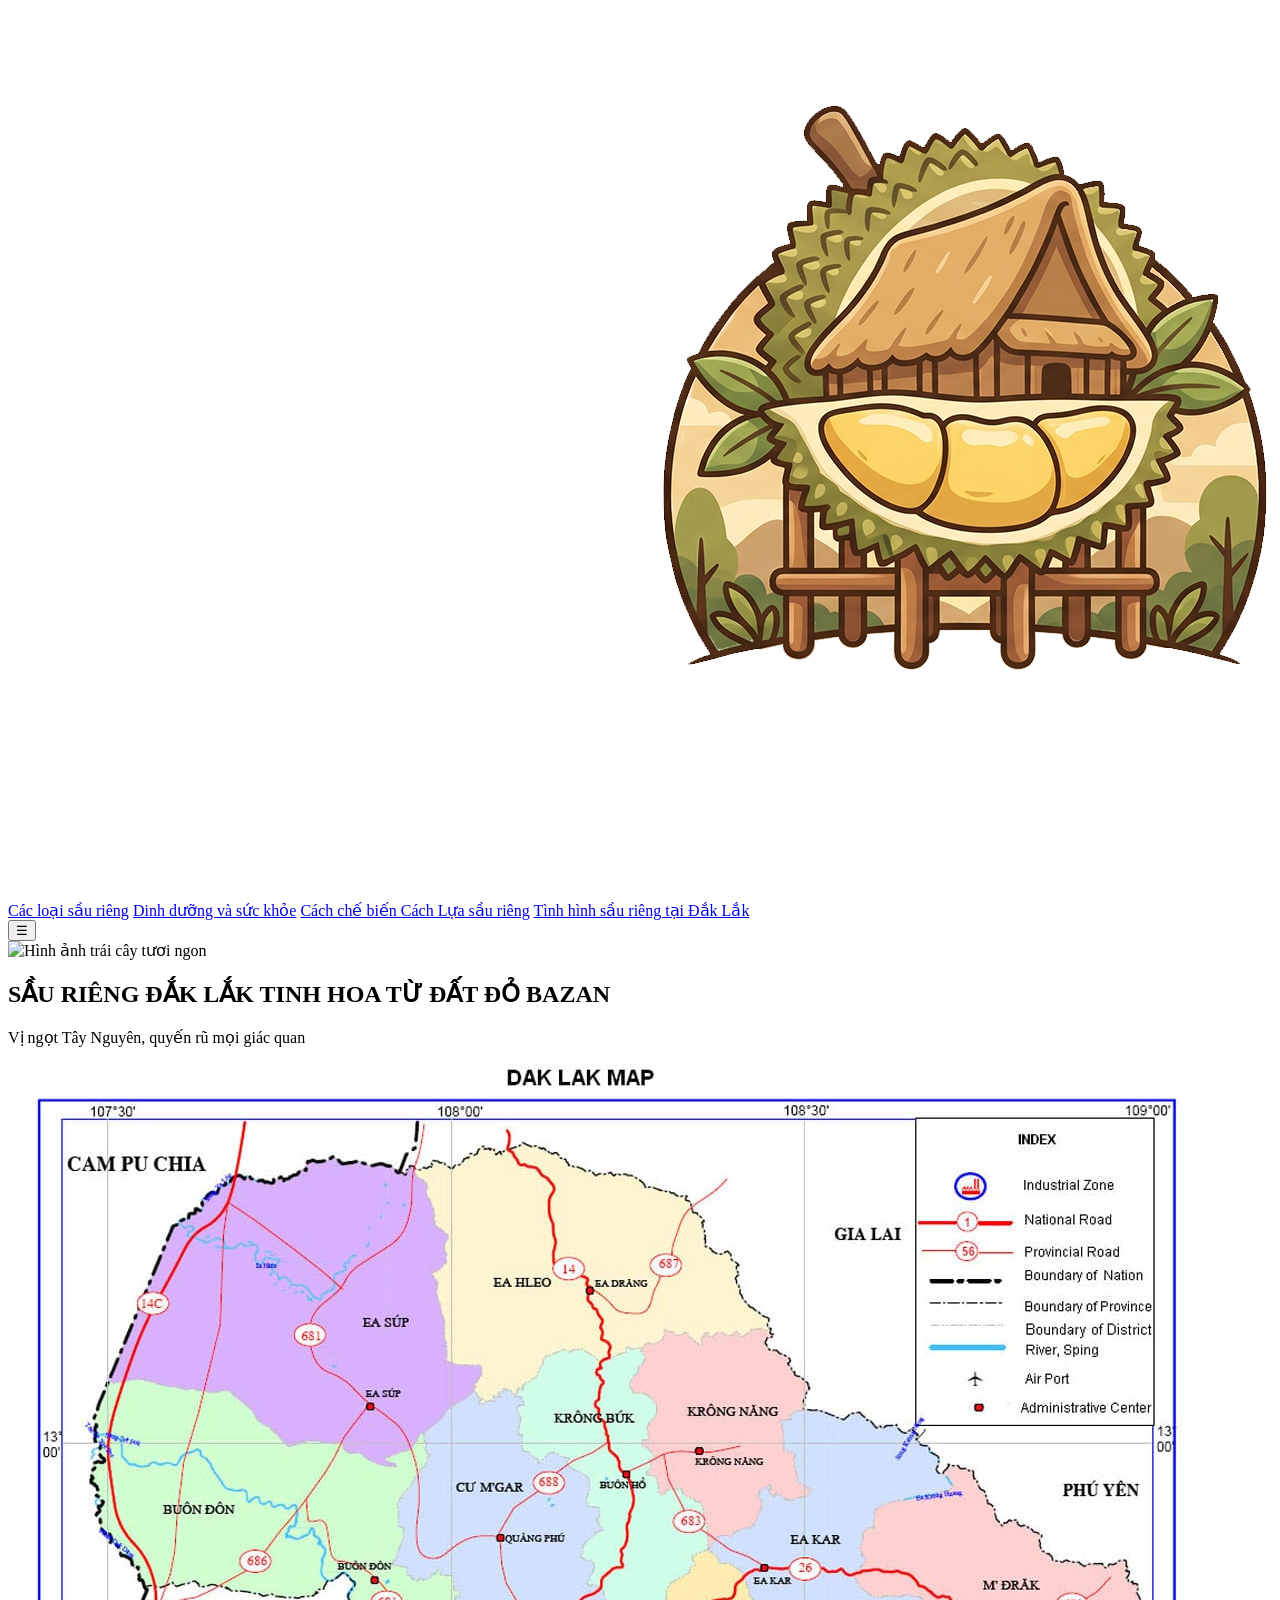
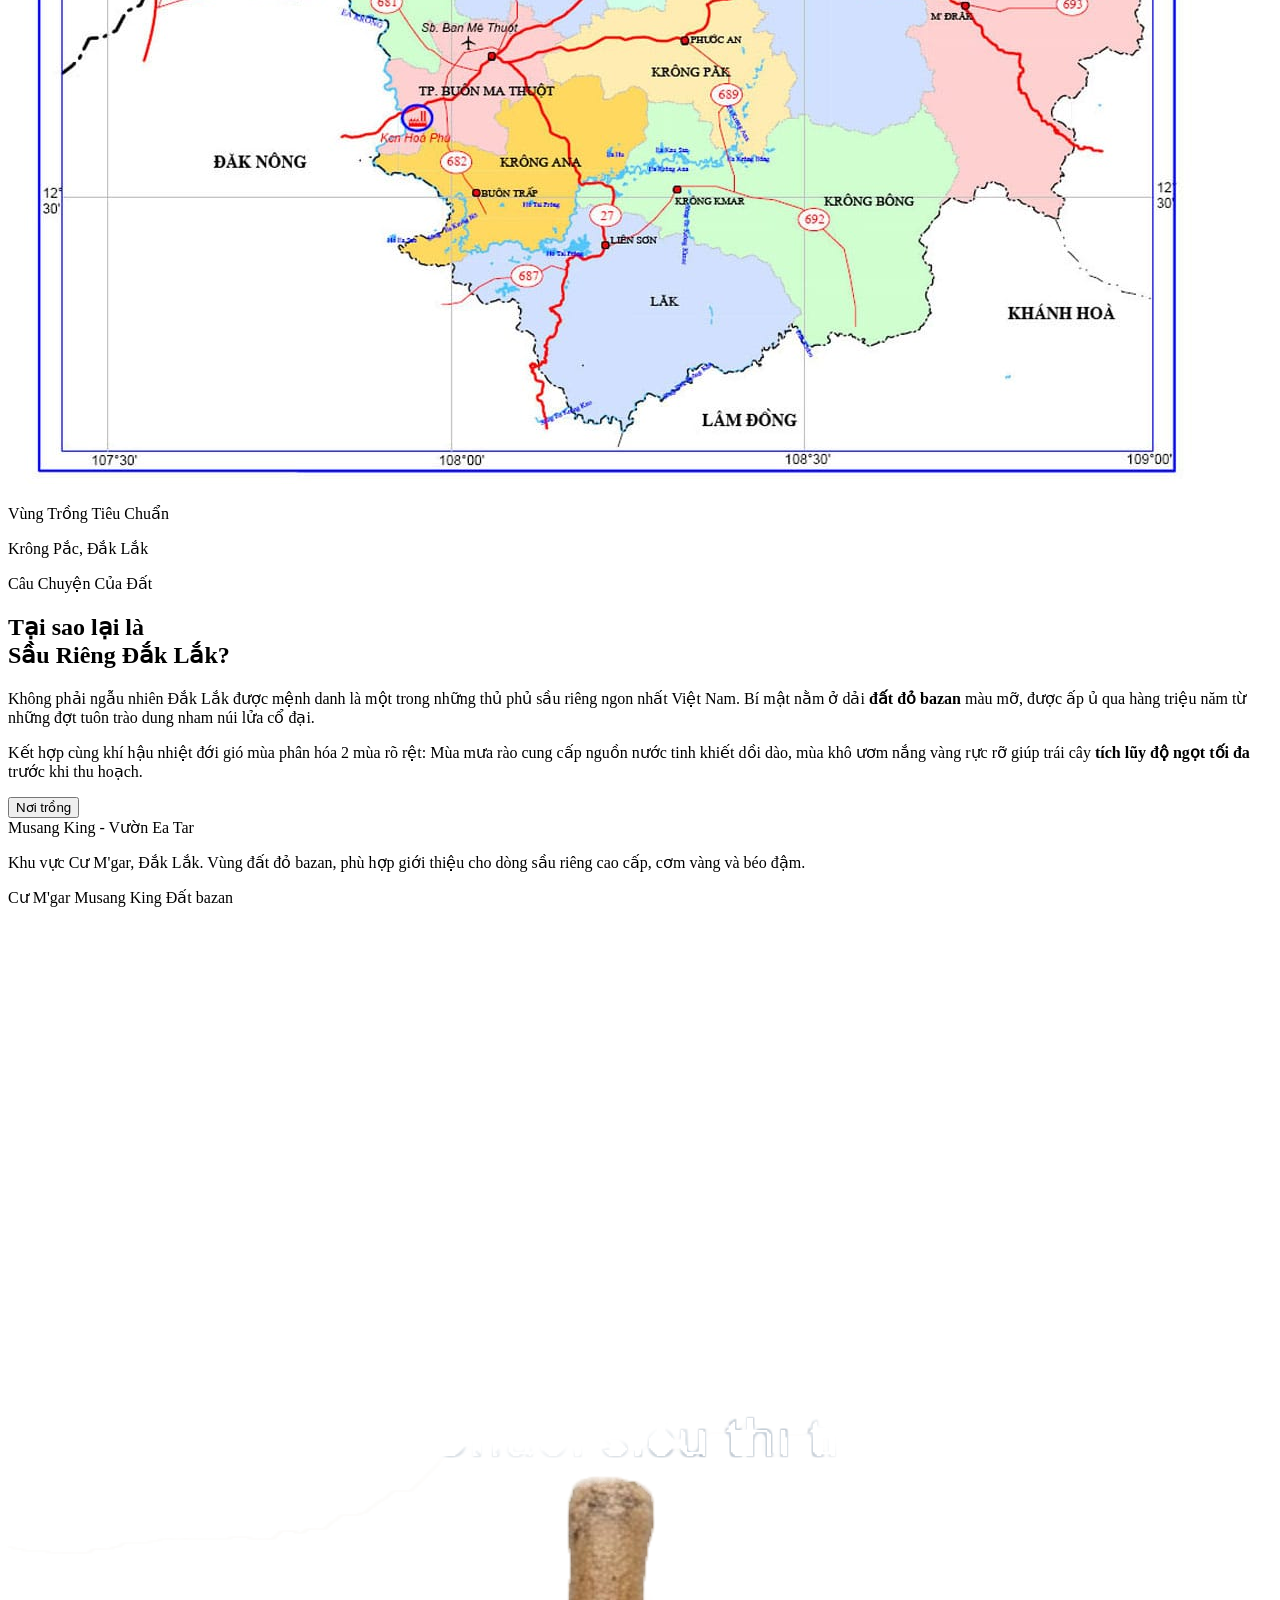
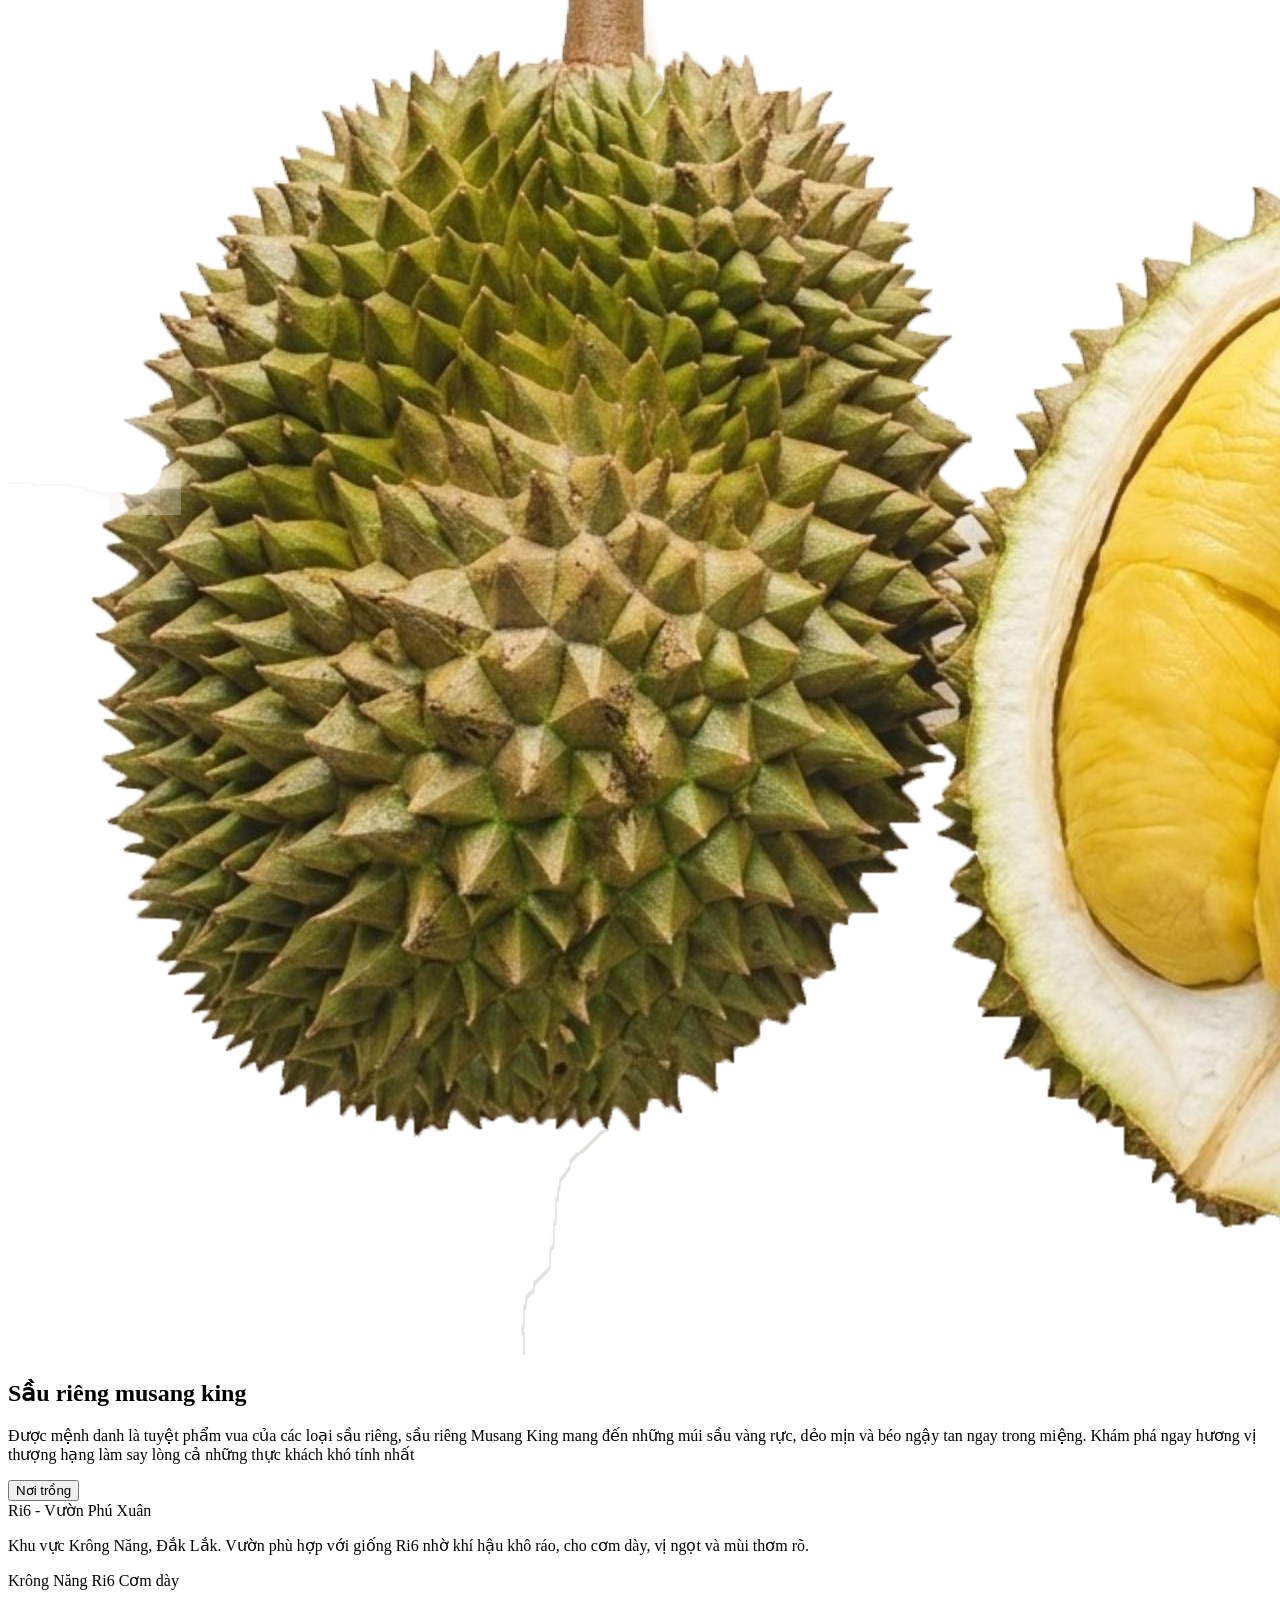
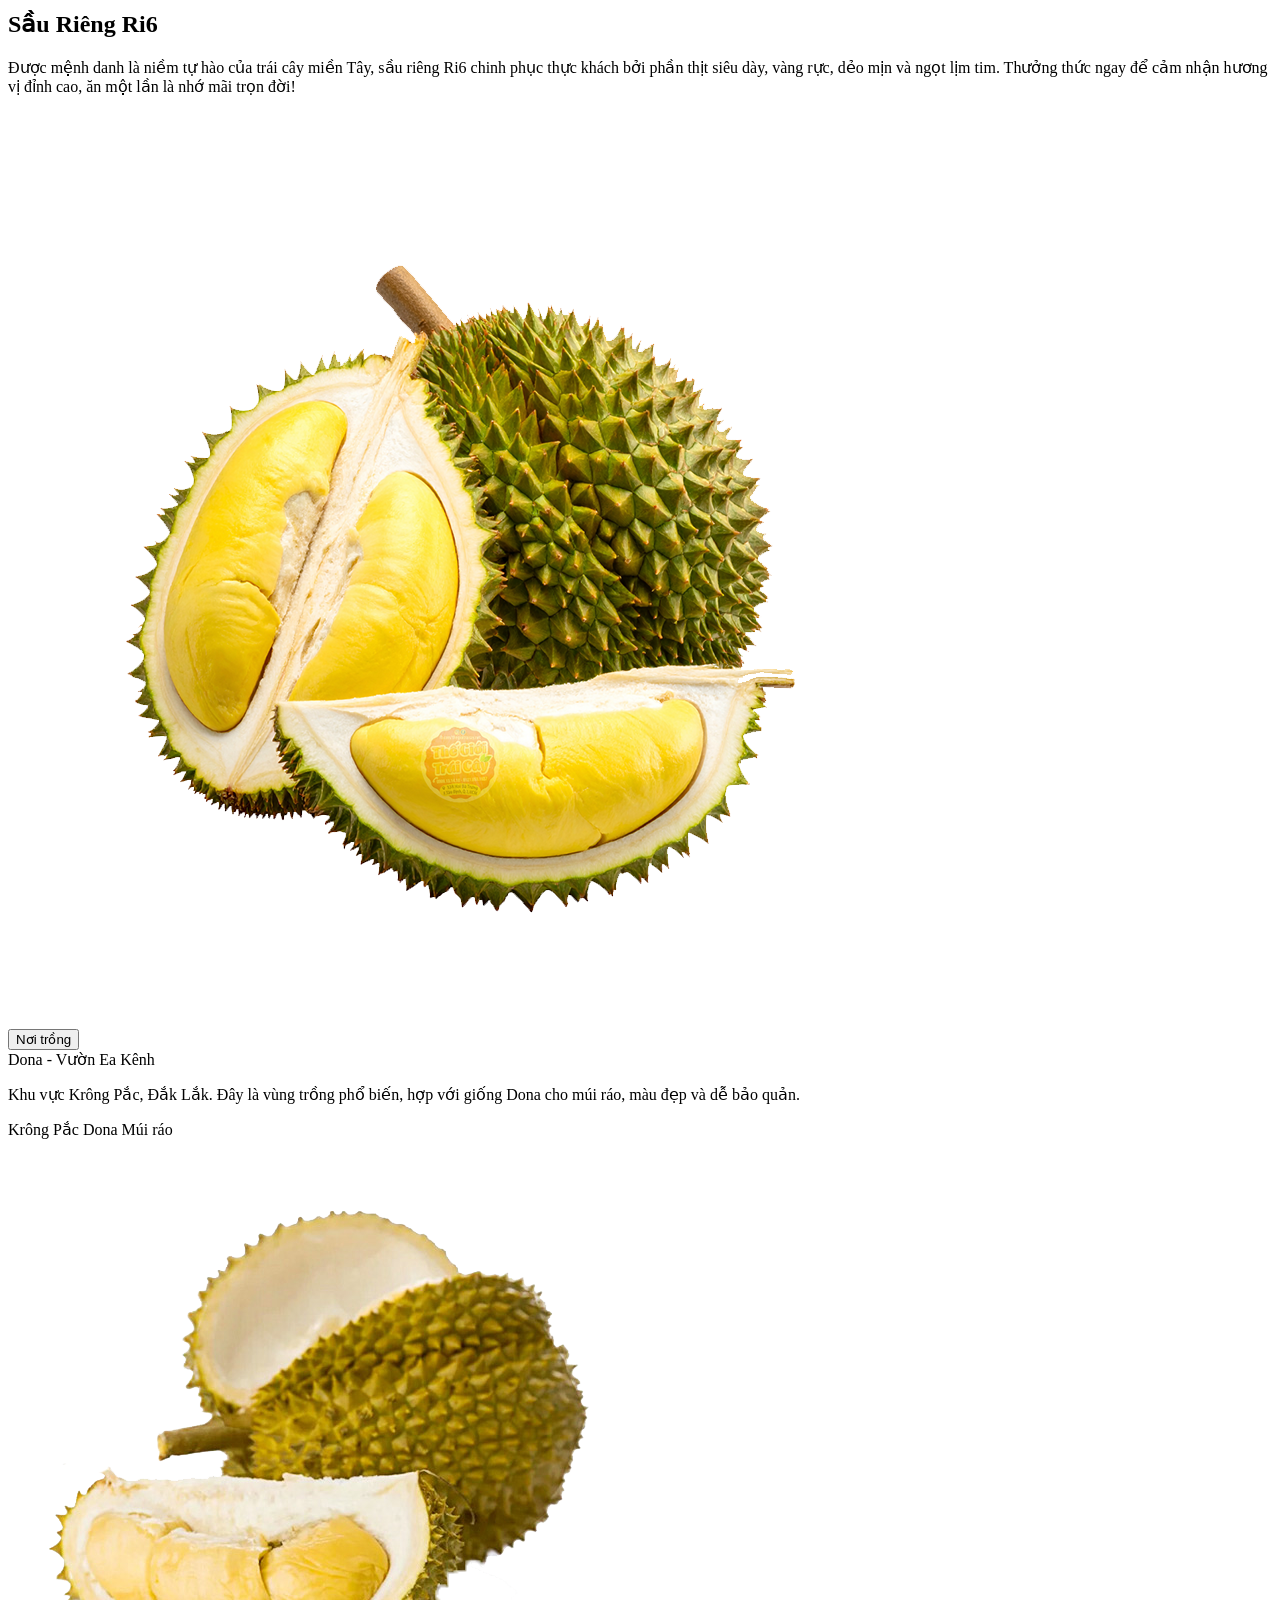
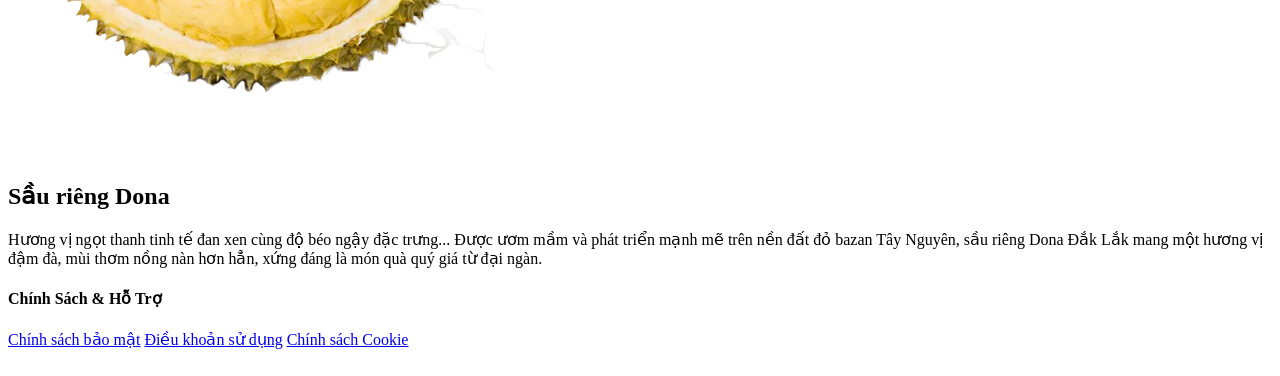
==== index.html @ b964bef3 "lan 1 Dang: tạo layout cac trang toi uu bang responsive bang tailwind Khanh: viet cac css dung chung" ====
<!DOCTYPE html>
<html lang="vi">
<head>
    <meta charset="UTF-8">
    <meta name="viewport" content="width=device-width, initial-scale=1.0">
    <title>sauriengdaklak</title>
    <script src="https://cdn.tailwindcss.com"></script>
    <link rel="stylesheet" href="css/site.css">
    <script>
        tailwind.config = {
            theme: {
                extend: {
                    colors: {
                        'main-bg': '#FFFFFF',
                        'interactive': '#FFB800',
                        'text-desc': '#333333',
                        'text-sub': '#32a866'
                    },
                    fontFamily: {
                        sans: ['ui-sans-serif', 'system-ui', '-apple-system', 'BlinkMacSystemFont', 'Segoe UI', 'Roboto', 'Helvetica Neue', 'Arial', 'sans-serif'],
                    }
                }
            }
        }
    </script>
</head>
<body class="bg-main-bg text-text-desc font-sans relative overflow-x-hidden overflow-y-scroll">

    <header class="fixed top-0 left-0 w-full z-50 bg-[#9AC23A]/80 backdrop-blur-md">
        
        <nav class="max-w-[100%] mx-auto flex justify-between items-center pr-4 pl-2 md:pr-8 md:pl-0 py-3 md:py-4 relative h-20">
            
            <a href="#" class="flex-shrink-0 relative z-10 flex items-center h-full ml-4 md:ml-8">
                <img src="images/logo.png" alt="Logo Thương Hiệu" class="h-20 md:h-28 w-auto object-contain">
            </a>

            <div class="site-menu">
                <a href="index.html" class="nav-link">Các loại sầu riêng</a>
                <a href="dinhduongvasuckhoe.html" class="nav-link">Dinh dưỡng và sức khỏe</a>
                <a href="cachchebien.html" class="nav-link">Cách chế biến </a>
                <a href="cachluasaurieng.html" class="nav-link">Cách Lựa sầu riêng</a>
                <a href="tinhhinhsaurieng.html" class="nav-link">Tình hình sầu riêng tại Đắk Lắk</a>
            </div>
        </nav>
    </header>

<!-- HERO BANNER -->
<section class="relative w-full h-[80vh] lg:h-screen flex justify-center items-center overflow-hidden">
  <!-- Background image -->
  <div class="absolute inset-0">
    <img src="images/—Pngtree—a closeup of durian fruits_15818791.png" alt="Hình ảnh trái cây tươi ngon" class="w-full h-full object-cover">
    <div class="absolute inset-0 bg-black/50"></div>
  </div>
  <div class="relative z-10 text-center max-w-4xl">
    <h1 class="text-3xl sm:text-3xl md:text-5xl font-black text-white drop-shadow-xl mb-4">
      SẦU RIÊNG ĐẮK LẮK 
      <span class="block mt-4 md:mt-3 text-2xl sm:text-4xl md:text-5xl text-white ">
            TINH HOA TỪ ĐẤT ĐỎ BAZAN
        </span>
    </h1>
    <p class="text-lg md:text-2xl text-white font-medium drop-shadow-md">
      Vị ngọt Tây Nguyên, quyến rũ mọi giác quan
    </p>
    <!--BOX CAU TRUYEN  -->
</section>
<section class="w-full bg-gray-50 py-16 md:py-24">
    <div class="max-w-7xl mx-auto px-4 md:px-8">
        
        <div class="bg-white rounded-[2rem] shadow-2xl overflow-hidden border border-gray-100 flex flex-col lg:flex-row items-center">
            
            <div class="w-full lg:w-1/2 h-[350px] lg:h-[550px] relative order-2 lg:order-1 ">
                
                <img src="images/bản-đồ-quy-hoạch-tỉnh-đắk-lắk.jpg" alt="Vùng trồng sầu riêng Đắk Lắk" class="w-full h-full object-cover">
                
                <div class="absolute bottom-6 left-6 bg-white/90 backdrop-blur-sm px-4 py-2 rounded-lg shadow-lg border-l-4 border-interactive">
                    <p class="font-bold text-gray-800 text-sm">Vùng Trồng Tiêu Chuẩn</p>
                    <p class="text-xs text-text-sub font-semibold uppercase mt-0.5">Krông Pắc, Đắk Lắk</p>
                </div>
            </div>

            <div class="w-full lg:w-1/2 p-8 md:p-12 lg:p-16 order-1 lg:order-2">
                
                <span class="text-text-sub font-extrabold tracking-widest text-sm uppercase mb-3 block">Câu Chuyện Của Đất</span>
                
                <h2 class="text-3xl md:text-4xl lg:text-5xl font-black text-gray-900 leading-tight mb-6">
                    Tại sao lại là <br/><span class="text-green-600">Sầu Riêng Đắk Lắk?</span>
                </h2>

                <div class="space-y-6 text-gray-600 leading-relaxed text-base md:text-lg">
                    <p>
                        Không phải ngẫu nhiên Đắk Lắk được mệnh danh là một trong những thủ phủ sầu riêng ngon nhất Việt Nam. Bí mật nằm ở dải <strong class="text-gray-900 font-bold">đất đỏ bazan</strong> màu mỡ, được ấp ủ qua hàng triệu năm từ những đợt tuôn trào dung nham núi lửa cổ đại.
                    </p>
                    
                    <p>
                        Kết hợp cùng khí hậu nhiệt đới gió mùa phân hóa 2 mùa rõ rệt: Mùa mưa rào cung cấp nguồn nước tinh khiết dồi dào, mùa khô ươm nắng vàng rực rỡ giúp trái cây <strong class="text-amber-600 font-bold">tích lũy độ ngọt tối đa</strong> trước khi thu hoạch.
                    </p>
                </div>
            </div>

        </div>
        
    </div>
</section>

    <!-- MAIN CONTENT: Bố cục Flex-wrap -->
    <main class="w-full max-w-7xl mx-auto py-12 md:py-16 px-4 md:px-8">
        <section class="relative w-full max-w-7xl mx-auto mb-16 md:mb-24 px-4 md:px-8 mt-12">     
    
    <div class="product-origin-bar">
        <div class="origin-nav">
            <button class="origin-trigger" type="button">Nơi trồng</button>
            <div class="origin-panel">
                <div class="origin-title">Musang King - Vườn Ea Tar</div>
                <p class="origin-detail">Khu vực Cư M'gar, Đắk Lắk. Vùng đất đỏ bazan, phù hợp giới thiệu cho dòng sầu riêng cao cấp, cơm vàng và béo đậm.</p>
                <div class="origin-meta">
                    <span>Cư M'gar</span>
                    <span>Musang King</span>
                    <span>Đất bazan</span>
                </div>
            </div>
        </div>
    </div>

    <div class="flex flex-wrap items-end relative z-10">
        
        <div class="w-full lg:w-1/2 flex justify-center p-4 md:p-6 pb-0 order-1">
            <img src="images/musang.png" alt="musangking" class="w-64 md:w-[600px] object-contain translate-y-6 md:translate-y-10 drop-shadow-2xl">
        </div>

        <div class="w-full lg:w-1/2 p-4 md:p-6 pb-6 lg:pb-28 order-2 text-center lg:text-left">
            <h2 class="text-4xl md:text-5xl font-bold text-text-sub mb-3 md:mb-4 uppercase"> Sầu riêng musang king</h2>
            <p class="text-text-desc leading-relaxed text-base md:text-lg">
                Được mệnh danh là tuyệt phẩm vua của các loại sầu riêng, sầu riêng Musang King mang đến những múi sầu vàng rực, dẻo mịn và béo ngậy tan ngay trong miệng. Khám phá ngay hương vị thượng hạng làm say lòng cả những thực khách khó tính nhất
            </p>
        </div>
        
    </div>
</section>

        <!-- Sản phẩm 2 (Zig-zag trên Desktop) -->
        <section class="relative w-full max-w-7xl mx-auto mb-16 md:mb-24 px-4 md:px-8 mt-12">
    
    <div class="product-origin-bar">
        <div class="origin-nav">
            <button class="origin-trigger" type="button">Nơi trồng</button>
            <div class="origin-panel">
                <div class="origin-title">Ri6 - Vườn Phú Xuân</div>
                <p class="origin-detail">Khu vực Krông Năng, Đắk Lắk. Vườn phù hợp với giống Ri6 nhờ khí hậu khô ráo, cho cơm dày, vị ngọt và mùi thơm rõ.</p>
                <div class="origin-meta">
                    <span>Krông Năng</span>
                    <span>Ri6</span>
                    <span>Cơm dày</span>
                </div>
            </div>
        </div>
    </div>

    <div class="flex flex-wrap items-end relative z-10">
        
        <div class="w-full lg:w-1/2 p-4 md:p-6 pb-6 lg:pb-28 text-center lg:text-left">
            <h2 class="text-4xl md:text-5xl font-bold text-text-sub mb-3 md:mb-4 uppercase">Sầu Riêng Ri6</h2>
            <p class="text-text-desc leading-relaxed text-base md:text-lg">
                Được mệnh danh là niềm tự hào của trái cây miền Tây, sầu riêng Ri6 chinh phục thực khách bởi phần thịt siêu dày, vàng rực, dẻo mịn và ngọt lịm tim. Thưởng thức ngay để cảm nhận hương vị đỉnh cao, ăn một lần là nhớ mãi trọn đời!
            </p>
        </div>

        <div class="w-full lg:w-1/2 flex justify-center p-4 md:p-6 pb-0">
            <img src="images/ri6.png" alt="Sầu Riêng Ri6" class="w-64 md:w-[600px] object-contain translate-y-6 md:translate-y-10 drop-shadow-5xl">
        </div>
        
    </div>
</section>
       
        <section class="relative w-full max-w-7xl mx-auto mb-16 md:mb-24 px-4 md:px-8 mt-12">
    
    <div class="product-origin-bar">
        <div class="origin-nav">
            <button class="origin-trigger" type="button">Nơi trồng</button>
            <div class="origin-panel">
                <div class="origin-title">Dona - Vườn Ea Kênh</div>
                <p class="origin-detail">Khu vực Krông Pắc, Đắk Lắk. Đây là vùng trồng phổ biến, hợp với giống Dona cho múi ráo, màu đẹp và dễ bảo quản.</p>
                <div class="origin-meta">
                    <span>Krông Pắc</span>
                    <span>Dona</span>
                    <span>Múi ráo</span>
                </div>
            </div>
        </div>
    </div>

    <div class="flex flex-wrap items-end relative z-10">
        
        <div class="w-full lg:w-1/2 flex justify-center p-4 md:p-6 pb-0 order-1">
            <img src="images/sau_rieng_dona.png" alt="dona" class="w-64 md:w-[600px] object-contain translate-y-6 md:translate-y-10 drop-shadow-2xl">
        </div>

        <div class="w-full lg:w-1/2 p-4 md:p-6 pb-6 lg:pb-28 order-2 text-center lg:text-left">
            <h2 class="text-4xl md:text-5xl font-bold text-text-sub mb-3 md:mb-4 uppercase">Sầu riêng Dona</h2>
            <p class="text-text-desc leading-relaxed text-base md:text-lg">
                Hương vị ngọt thanh tinh tế đan xen cùng độ béo ngậy đặc trưng... Được ươm mầm và phát triển mạnh mẽ trên nền đất đỏ bazan Tây Nguyên, sầu riêng Dona Đắk Lắk mang một hương vị đậm đà, mùi thơm nồng nàn hơn hẳn, xứng đáng là món quà quý giá từ đại ngàn.
            </p>
        </div>
        
    </div>
</section>
    </main>

    <!-- FOOTER -->
    <footer class="bg-gray-100 border-t border-gray-200 py-10 md:py-12">
        <div class="max-w-7xl mx-auto px-6 flex flex-col md:flex-row flex-wrap justify-between gap-8 md:gap-0">
            <div class="w-full md:w-1/2 flex flex-col gap-3 text-center md:text-left">
                <h4 class="font-bold text-lg text-text-sub uppercase mb-2">Chính Sách & Hỗ Trợ</h4>
                <a href="#" class="footer-link">Chính sách bảo mật</a>
                <a href="#" class="footer-link">Điều khoản sử dụng</a>
                <a href="#" class="footer-link">Chính sách Cookie</a>
            </div>
    </footer>

    <script src="https://code.jquery.com/jquery-3.7.1.min.js"></script>
    <script src="js/site.js"></script>

</body>
</html>
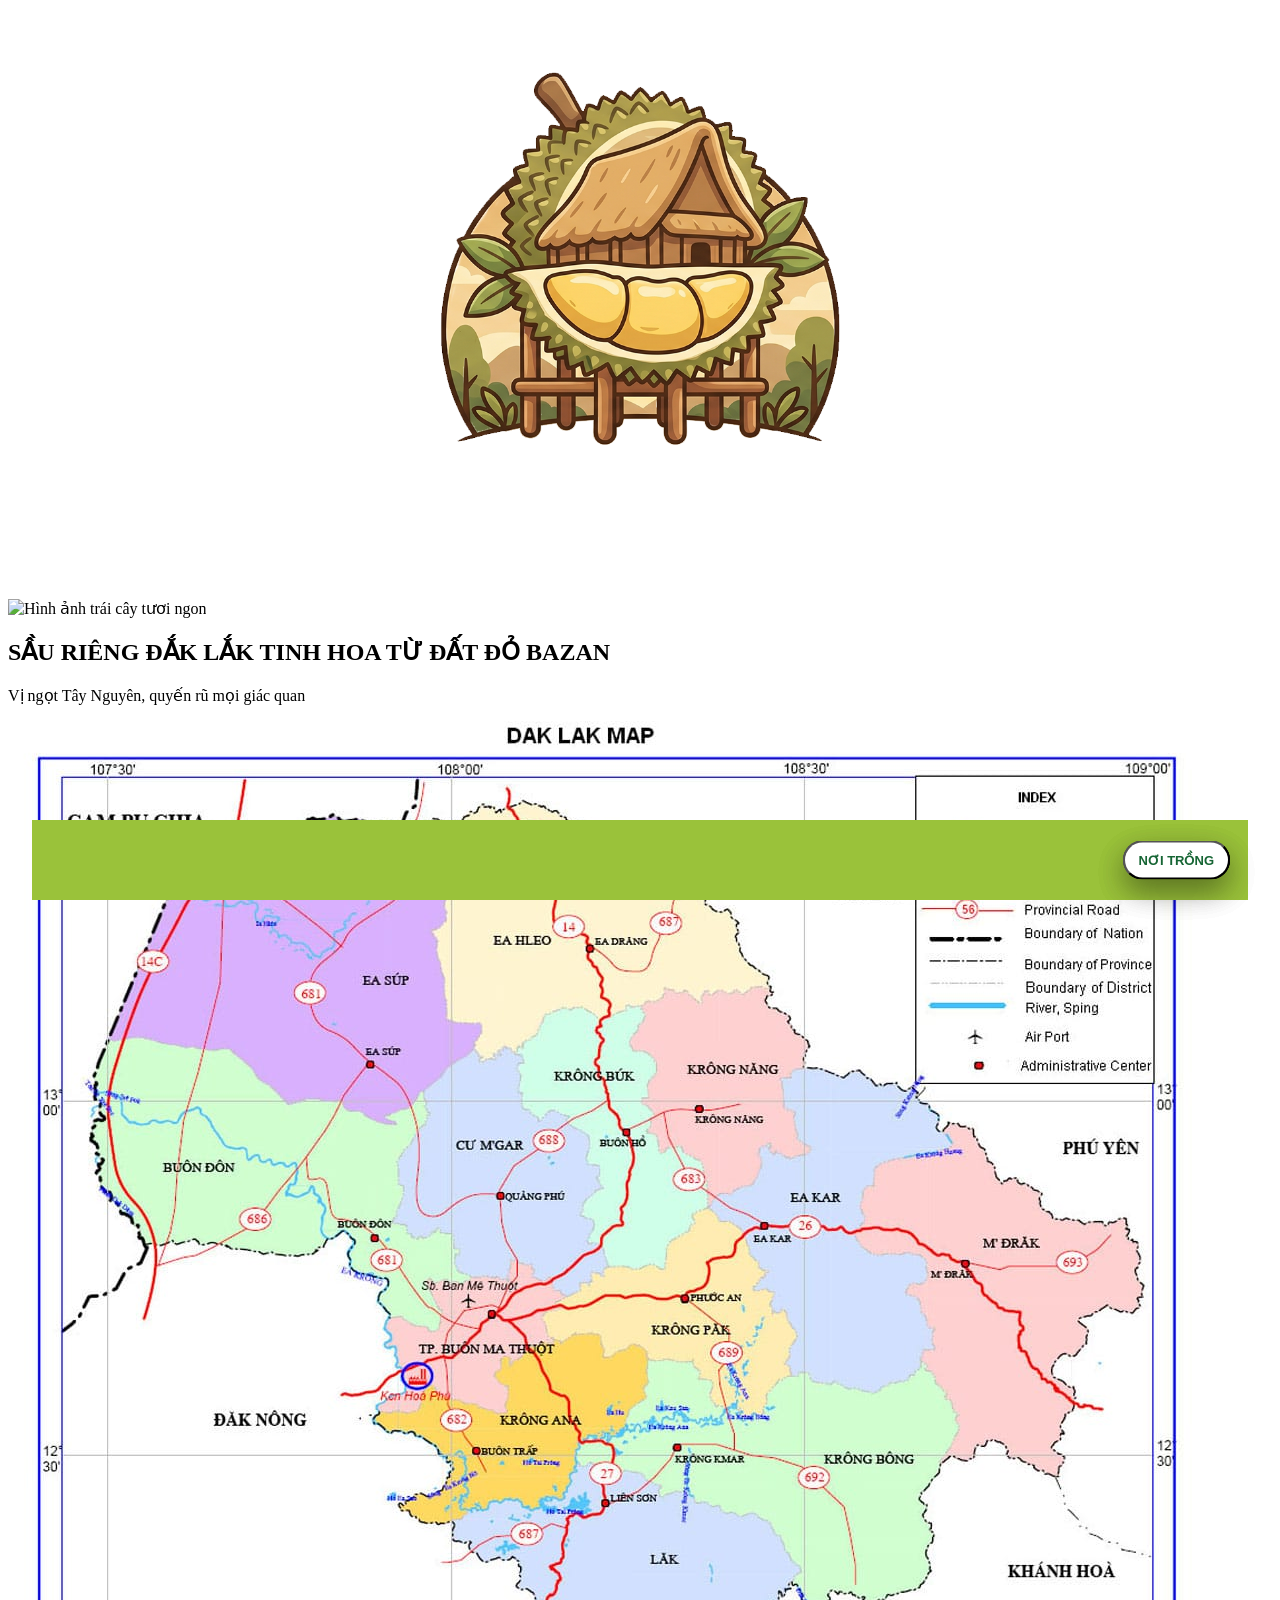
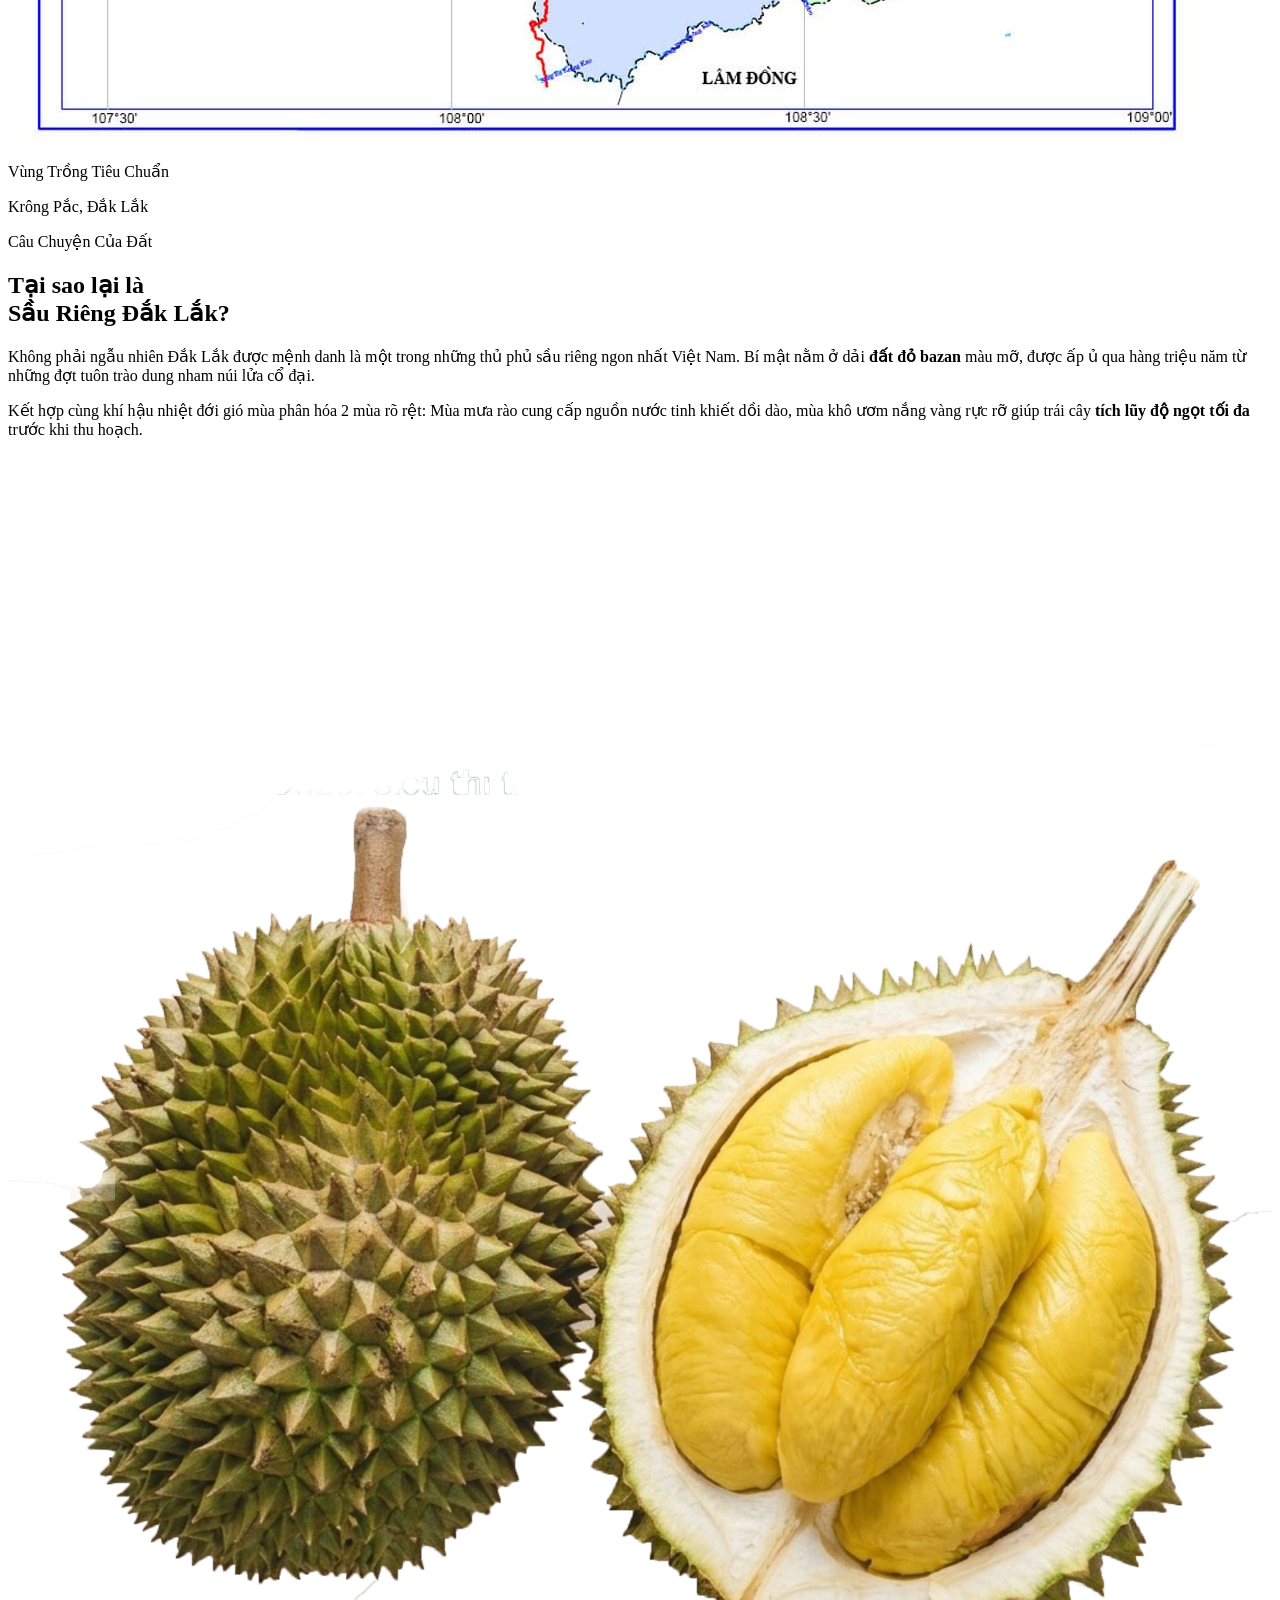
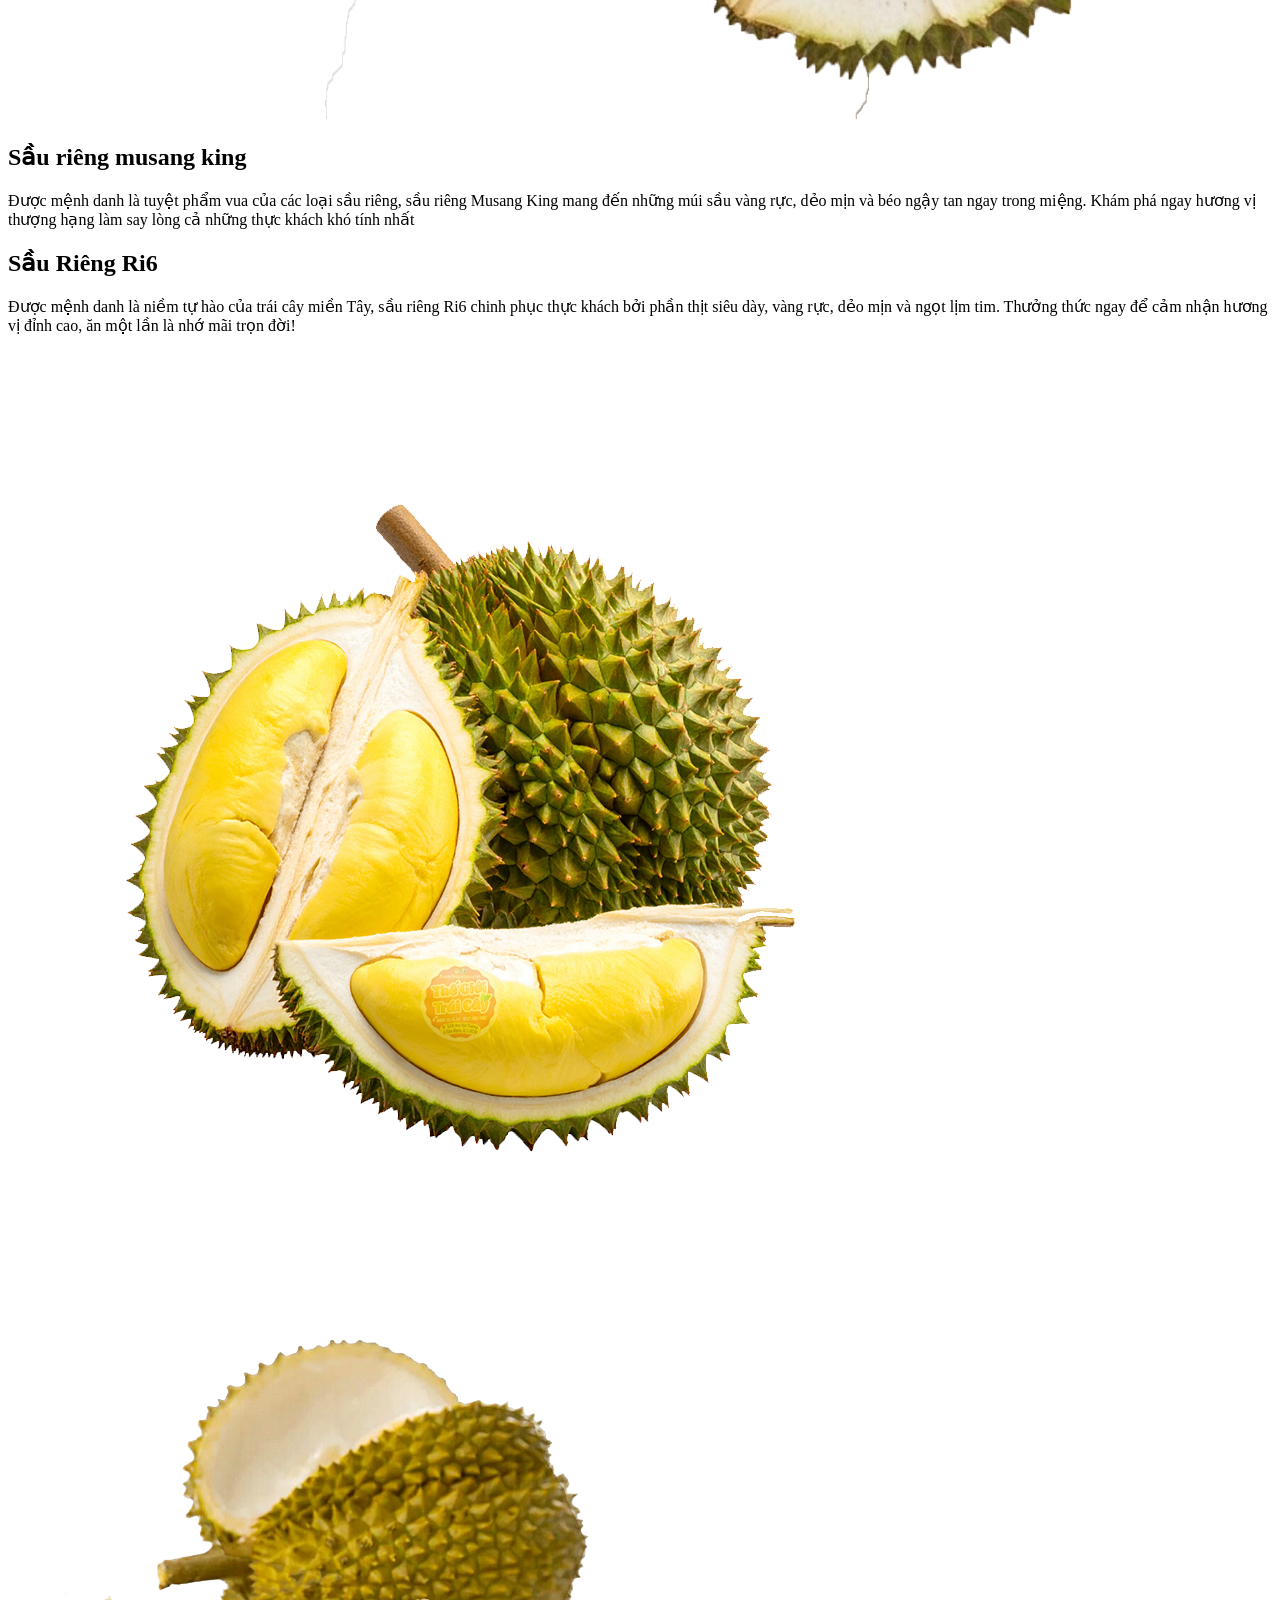
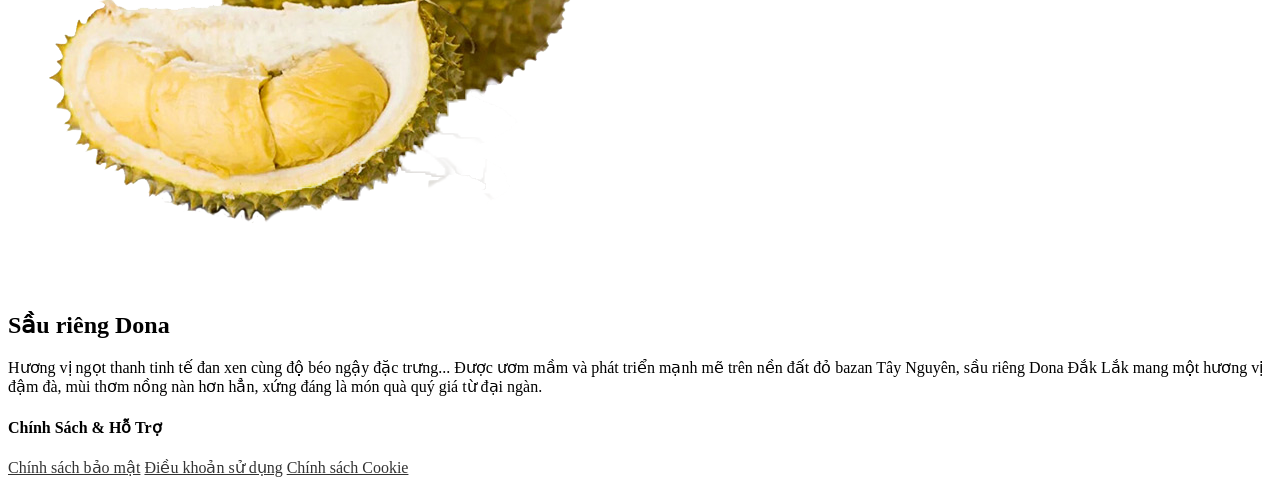
==== commit aab6b93e: "sua css va js path" ====
--- a/index.html
+++ b/index.html
@@ -5,7 +5,7 @@
     <meta name="viewport" content="width=device-width, initial-scale=1.0">
     <title>sauriengdaklak</title>
     <script src="https://cdn.tailwindcss.com"></script>
-    <link rel="stylesheet" href="css/site.css">
+    <link rel="stylesheet" href="/site.css">
     <script>
         tailwind.config = {
             theme: {
@@ -217,7 +217,7 @@
     </footer>
 
     <script src="https://code.jquery.com/jquery-3.7.1.min.js"></script>
-    <script src="js/site.js"></script>
+    <script src="/js/site.js"></script>
 
 </body>
 </html> 
--- a/site.css
+++ b/site.css
@@ -0,0 +1,268 @@
+html {
+    scroll-behavior: smooth;
+}
+
+body {
+    -webkit-font-smoothing: antialiased;
+}
+
+img {
+    max-width: 100%;
+}
+
+.site-menu {
+    position: absolute;
+    left: 50%;
+    top: 50%;
+    z-index: 0;
+    display: flex;
+    width: max-content;
+    transform: translate(-50%, -50%);
+    align-items: center;
+    gap: 24px;
+}
+
+.nav-link {
+    color: #fff;
+    font-size: 14px;
+    font-weight: 700;
+    text-transform: uppercase;
+    white-space: nowrap;
+    transition: color .2s ease;
+}
+
+.nav-link:hover {
+    color: #eab308;
+}
+
+.site-menu a,
+.nav-link {
+    position: relative;
+}
+
+.site-menu a::after,
+.nav-link::after {
+    content: "";
+    position: absolute;
+    left: 0;
+    right: 0;
+    bottom: -8px;
+    height: 2px;
+    background: #ffb800;
+    transform: scaleX(0);
+    transform-origin: center;
+    transition: transform .25s ease;
+}
+
+.site-menu a:hover::after,
+.nav-link:hover::after {
+    transform: scaleX(1);
+}
+
+.footer-link {
+    color: #333;
+    font-size: 14px;
+    transition: color .2s ease;
+}
+
+.footer-link:hover {
+    color: #ffb800;
+}
+@media (min-width: 768px) {
+    .footer-link {
+        font-size: 16px;
+    }
+}
+
+.mobile-menu-button {
+    display: none;
+    width: 42px;
+    height: 42px;
+    border: 1px solid rgba(255, 255, 255, .5);
+    border-radius: 999px;
+    color: #fff;
+    background: rgba(255, 255, 255, .18);
+    align-items: center;
+    justify-content: center;
+    font-size: 24px;
+    line-height: 1;
+    z-index: 20;
+}
+
+.mobile-menu-panel {
+    display: none;
+    position: fixed;
+    top: 80px;
+    left: 12px;
+    right: 12px;
+    z-index: 60;
+    background: rgba(255, 255, 255, .96);
+    border: 1px solid rgba(50, 168, 102, .18);
+    border-radius: 16px;
+    box-shadow: 0 22px 60px rgba(0, 0, 0, .18);
+    padding: 12px;
+}
+
+.mobile-menu-panel a {
+    display: block;
+    padding: 12px 14px;
+    color: #166534;
+    font-weight: 800;
+    font-size: 14px;
+    text-transform: uppercase;
+    border-radius: 10px;
+}
+
+.mobile-menu-panel a:hover {
+    background: #fef3c7;
+}
+
+.product-origin-bar {
+    position: absolute;
+    left: 16px;
+    right: 16px;
+    bottom: 0;
+    min-height: 80px;
+    background: #9ac23a;
+}
+
+.origin-nav {
+    position: absolute;
+    right: 18px;
+    top: 50%;
+    transform: translateY(-50%);
+    z-index: 30;
+}
+
+.origin-trigger {
+    display: inline-flex;
+    align-items: center;
+    gap: 8px;
+    border-radius: 999px;
+    background: rgba(255, 255, 255, .96);
+    color: #166534;
+    font-size: 13px;
+    font-weight: 900;
+    text-transform: uppercase;
+    padding: 10px 14px;
+    box-shadow: 0 12px 30px rgba(0, 0, 0, .16);
+    cursor: pointer;
+}
+
+.origin-panel {
+    display: none;
+    position: absolute;
+    right: 0;
+    bottom: calc(100% + 12px);
+    width: 300px;
+    background: rgba(255, 255, 255, .98);
+    border: 1px solid rgba(50, 168, 102, .16);
+    border-radius: 16px;
+    box-shadow: 0 20px 55px rgba(0, 0, 0, .2);
+    padding: 16px;
+}
+
+.origin-panel::after {
+    content: "";
+    position: absolute;
+    right: 28px;
+    bottom: -8px;
+    width: 16px;
+    height: 16px;
+    background: #fff;
+    transform: rotate(45deg);
+}
+
+.origin-title {
+    color: #14532d;
+    font-size: 15px;
+    font-weight: 900;
+    margin-bottom: 8px;
+}
+
+.origin-detail {
+    color: #4b5563;
+    font-size: 14px;
+    line-height: 1.55;
+}
+
+.origin-meta {
+    display: flex;
+    flex-wrap: wrap;
+    gap: 6px;
+    margin-top: 12px;
+}
+
+.origin-meta span {
+    border-radius: 999px;
+    background: #ecfccb;
+    color: #166534;
+    font-size: 12px;
+    font-weight: 800;
+    padding: 5px 8px;
+}
+
+@media (min-width: 768px) {
+    .product-origin-bar {
+        left: 32px;
+        right: 32px;
+    }
+}
+
+@media (max-width: 1023px) {
+    header nav {
+        padding-right: 16px !important;
+    }
+
+    .mobile-menu-button {
+        display: inline-flex;
+    }
+
+    .site-menu {
+        display: none !important;
+    }
+
+    .product-origin-bar {
+        min-height: 92px;
+    }
+
+    .origin-nav {
+        left: 16px;
+        right: 16px;
+        top: auto;
+        bottom: 14px;
+        transform: none;
+    }
+
+    .origin-trigger {
+        width: 100%;
+        justify-content: center;
+        font-size: 12px;
+        padding: 9px 12px;
+    }
+
+    .origin-panel {
+        left: 0;
+        right: 0;
+        width: auto;
+    }
+}
+
+@media (max-width: 640px) {
+    h1 {
+        word-break: normal;
+    }
+
+    .origin-panel {
+        bottom: calc(100% + 10px);
+        padding: 14px;
+    }
+
+    .origin-title {
+        font-size: 14px;
+    }
+
+    .origin-detail {
+        font-size: 13px;
+    }
+}
